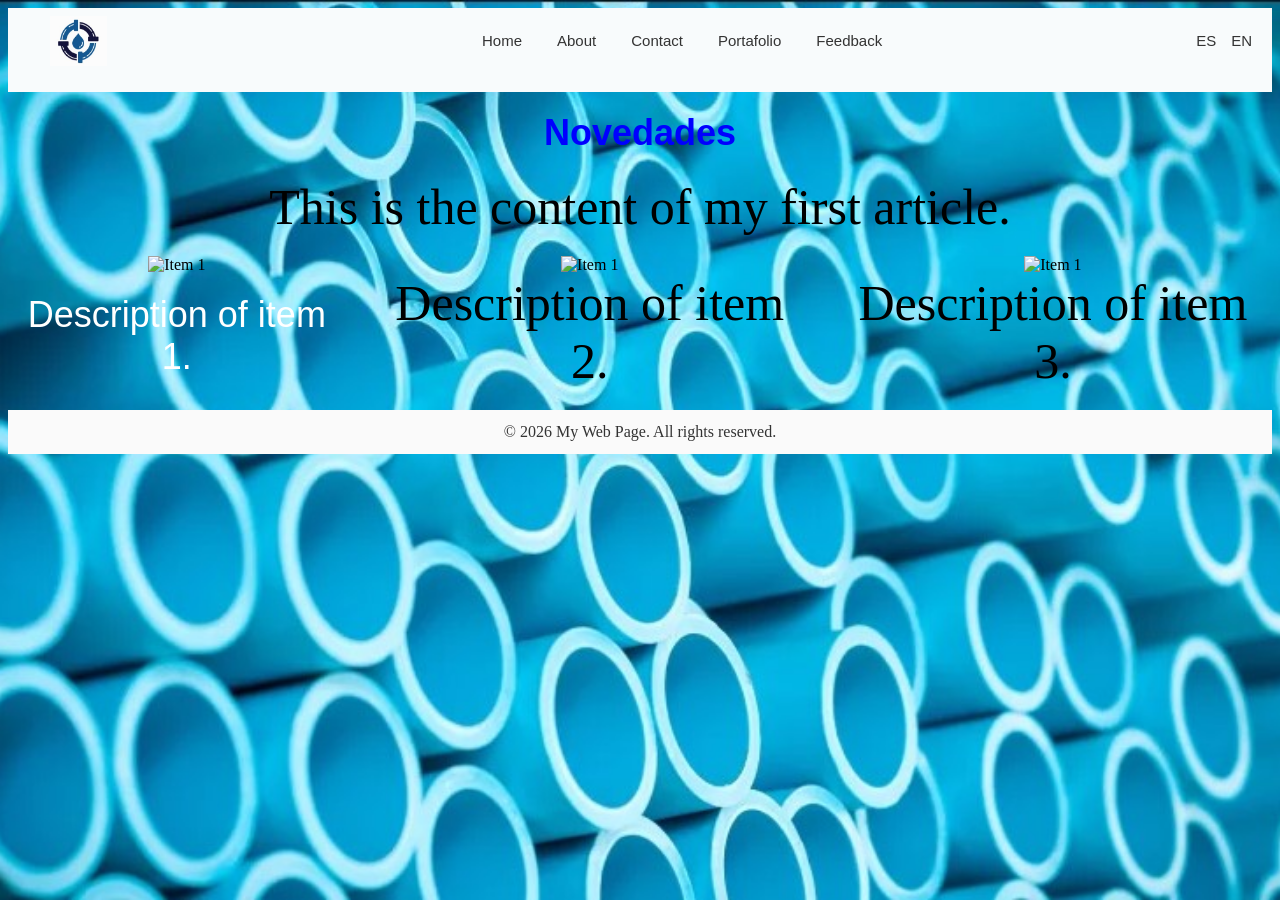
==== index.html @ 145dfaf9 "Se agrega el proyecto" ====
<!DOCTYPE html>
<html>

<head>
    <meta charset="UTF-8">
    <title>Dicent-Guerrero</title>
    <meta name="viewport" content="width=device-width, initial-scale=1.0">
    <link rel="stylesheet" type="text/css" href="style.css">
    <script type="text/javascript">
        /*document.addEventListener("DOMContentLoaded", function() {
            var hijos = [{ "name": "Pepe", "edad":12 },{ "name": "María", "edad":8 },{ "name": "Juan", "edad":22 }];
            elemento = document.getElementById("mainTitle");
            console.log(elemento);
            elemento.addEventListener("click", function() {
                alert("Welcome " + hijos[0].name + " edad: " + hijos[0].edad);
            });
        });
        
        <div class="banner">
        <img src="img/Screenshot 2026-09-08 153840.jpg" alt="Banner">
        </div>*/
    </script>
</head>

<body>
    <header>
        <div class="logo">
            <img src="./img/PipeLogo.jpg" alt="Logo" style="
                height: 50px;
                width: 57px;
            ">
        </div>
        <nav class="navigation-top">
            <ul class="nav-menu">
                <li><a href="Inicio.html">Home</a></li>
                <li><a href="Nosotros.html">About</a></li>
                <li><a href="contactos.html">Contact</a></li>
                <li><a href="portafolio.html">Portafolio</a></li>
                <li><a href="feedback.html">Feedback</a></li>
            </ul>
        </nav>
        <nav class="navigation-languaje">
            <ul class="nav-menu-languaje">
                <li><a href="index.html">ES</a></li>
                <li><a href="index.html">EN</a></li>
            </ul>
        </nav>
    </header>
   
    <content>
        <h1 id="mainTitle">Novedades</h1>
        <p>This is the content of my first article.</p>
          
        </div>
        <div class="items">
            <div class="item">
                <img src="https://images01.nicepagecdn.com/page/61/57/es/plantilla-html-61575.jpg" alt="Item 1">
                <p class="parrafos">Description of item 1.</p>
            </div>
            <div class="item">
                <img src="	https://images01.nicepagecdn.com/page/42/00/es/plantilla-html-42006.jpg" alt="Item 1">
                <p id="parrafos">Description of item 2.</p>
            </div>
            <div class="item">
                <img src="https://images01.nicepagecdn.com/page/55/71/es/plantilla-html-55712.jpg" alt="Item 1">
                <p id="parrafos">Description of item 3.</p>
            </div>
        </div>
    </content>
    <footer>
        <p>&copy; 2026 My Web Page. All rights reserved.</p>
    </footer>
</body>

</html>
---- style.css ----
/* Style de mi pagina */
body{
        /*
        background-color: #5590f5;
        color:rgba(255, 255, 255, 0.945);
        margin: 0;
        font-family: Arial, Helvetica, sans-serif;
        */
        /*https://www.piedmontplastics.com/img/asset/cGFnZV9idWlsZGVyL2JsdWUtcGxhc3RpYy1waXBlcy5qcGc/blue-plastic-pipes.jpg?w=1024&h=512&fit=crop&fm=webp&q=85&s=0ab579f1b108748de3d44974b64e0320 
        */
        
        background-image: url('./img/Screenshot\ 2026-09-08\ 153840.jpg');
        background-repeat: no-repeat;
        background-size: cover;
        background-position: center;
        background-attachment: fixed;
    

    header{
        display: flex;
        font-family: "Plus Jakarta Sans Variable", "Helvetica Neue", Arial, sans-serif;
        background-color:#f8fbfc;
        color: #0b2b47;
        text-align: center;
        padding: 8px 20px;
        justify-content: space-between;
    
        height: 68px;
    
    }
        header .logo{
            width: 100px;
            height: 100px;
            border-radius: 50%;
            margin-right: 20px;
        }


    nav ul {
        display: flex;
        
        }

    nav ul li {
        padding-left: 35px;
        list-style: none;
    }

    nav.navigation-languaje ul li{
        padding-left: 15px;
    }

    nav ul li a
    {
        color: #333333;
        text-decoration: solid;
        font-size: 15px;
        cursor: pointer;
        /*border-bottom-color: (70, 97, 122);*/
        font-family: "Plus Jakarta Sans Variable", "Helvetica Neue", Arial, sans-serif;
    }

    nav ul li a:hover, nav ul li a.active{
        color: #3f82f4;
    }

    .banner{
        width: 100%;
        display: flex;
        justify-content: center;
        align-items: center;
        /* background-color: #3f82f4; */
        color:white;
        height: 330px;
    }

    .banner img{
        width: 100%;
    }

    content{
        text-align: center;
        min-height: calc(100vh - 434px);
    }

    #mainTitle{
        font-family: Arial, Helvetica, sans-serif;
        color:blue;
        cursor: pointer;
        font-size: 36px;
        margin-top: 20px;
    }

    .parrafos{
        font-family: Arial, Helvetica, sans-serif;
        color:white;
        cursor: pointer;
        font-size: 36px;
        margin-top: 20px;
    }
    content p{
        font-size: 50px;
        margin-top: 0px;
        margin-bottom: 20px;
    }

    content .items{
        display: flex;
        justify-content: center;
        margin-top: 20px;
        gap: 25px;
    }

    content .items .item img{
        height: 180px;
        width: 260px;
    }

    footer{
        display: flex;
        justify-content: center;
        align-items: center;
        background-color: #FAFAFA;
        color:#333333;
        height: 44px;
    }
    
}
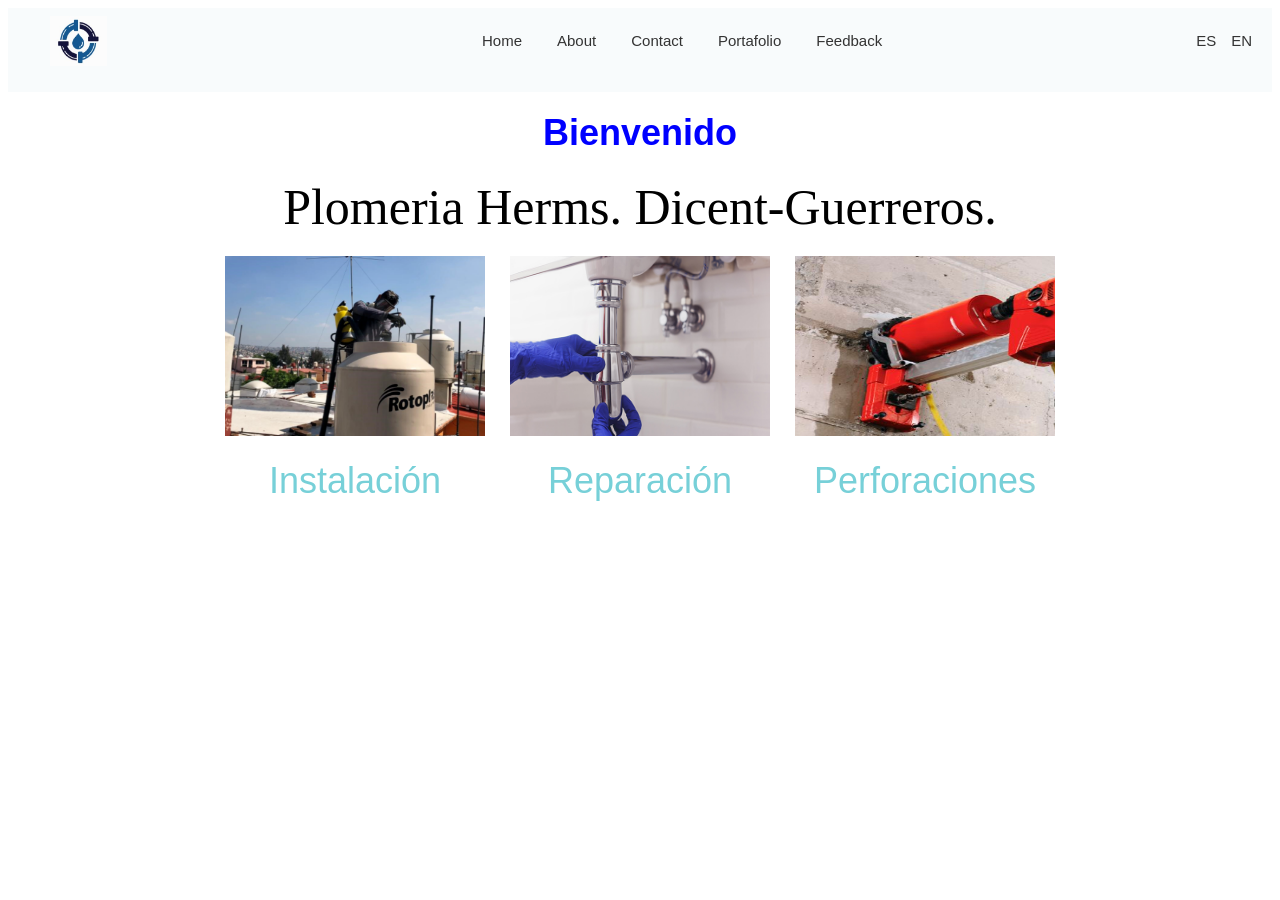
==== commit dea6fa93: "actulizacion" ====
--- a/index.html
+++ b/index.html
@@ -48,28 +48,28 @@
     </header>
    
     <content>
-        <h1 id="mainTitle">Novedades</h1>
-        <p>This is the content of my first article.</p>
+        <h1 id="mainTitle">Bienvenido</h1>
+        <p>Plomeria Herms. Dicent-Guerreros.</p>
           
         </div>
         <div class="items">
             <div class="item">
-                <img src="https://images01.nicepagecdn.com/page/61/57/es/plantilla-html-61575.jpg" alt="Item 1">
-                <p class="parrafos">Description of item 1.</p>
+                <img src="./img/652d59b261a415.37334341.png" alt="Item 1">
+                <p class="parrafos">Instalación</p>
             </div>
             <div class="item">
-                <img src="	https://images01.nicepagecdn.com/page/42/00/es/plantilla-html-42006.jpg" alt="Item 1">
-                <p id="parrafos">Description of item 2.</p>
+                <img src="./img/instalacion-de-fregadero.jpg" alt="Item 1">
+                <p class="parrafos">Reparación</p>
             </div>
             <div class="item">
-                <img src="https://images01.nicepagecdn.com/page/55/71/es/plantilla-html-55712.jpg" alt="Item 1">
-                <p id="parrafos">Description of item 3.</p>
+                <img src="./img/Perforaciones-en-muro-de-hormigon-armado-1.jpg" alt="Item 1">
+                <p class="parrafos">Perforaciones</p>
             </div>
         </div>
     </content>
-    <footer>
+    <!-- <footer>
         <p>&copy; 2026 My Web Page. All rights reserved.</p>
-    </footer>
+    </footer> -->
 </body>
 
 </html>
--- a/style.css
+++ b/style.css
@@ -9,11 +9,11 @@
         /*https://www.piedmontplastics.com/img/asset/cGFnZV9idWlsZGVyL2JsdWUtcGxhc3RpYy1waXBlcy5qcGc/blue-plastic-pipes.jpg?w=1024&h=512&fit=crop&fm=webp&q=85&s=0ab579f1b108748de3d44974b64e0320 
         */
         
-        background-image: url('./img/Screenshot\ 2026-09-08\ 153840.jpg');
+        /* background-image: url('./img/minimalist-construction-pvc-pipes-composition.jpg');
         background-repeat: no-repeat;
         background-size: cover;
         background-position: center;
-        background-attachment: fixed;
+        background-attachment: fixed; */
     
 
     header{
@@ -91,13 +91,7 @@
         margin-top: 20px;
     }
 
-    .parrafos{
-        font-family: Arial, Helvetica, sans-serif;
-        color:white;
-        cursor: pointer;
-        font-size: 36px;
-        margin-top: 20px;
-    }
+
     content p{
         font-size: 50px;
         margin-top: 0px;
@@ -114,6 +108,14 @@
     content .items .item img{
         height: 180px;
         width: 260px;
+    }   
+    
+    .parrafos{
+        font-family: Arial, Helvetica, sans-serif;
+        color:rgb(119, 208, 216);
+        cursor: pointer;
+        font-size: 36px;
+        margin-top: 20px;
     }
 
     footer{
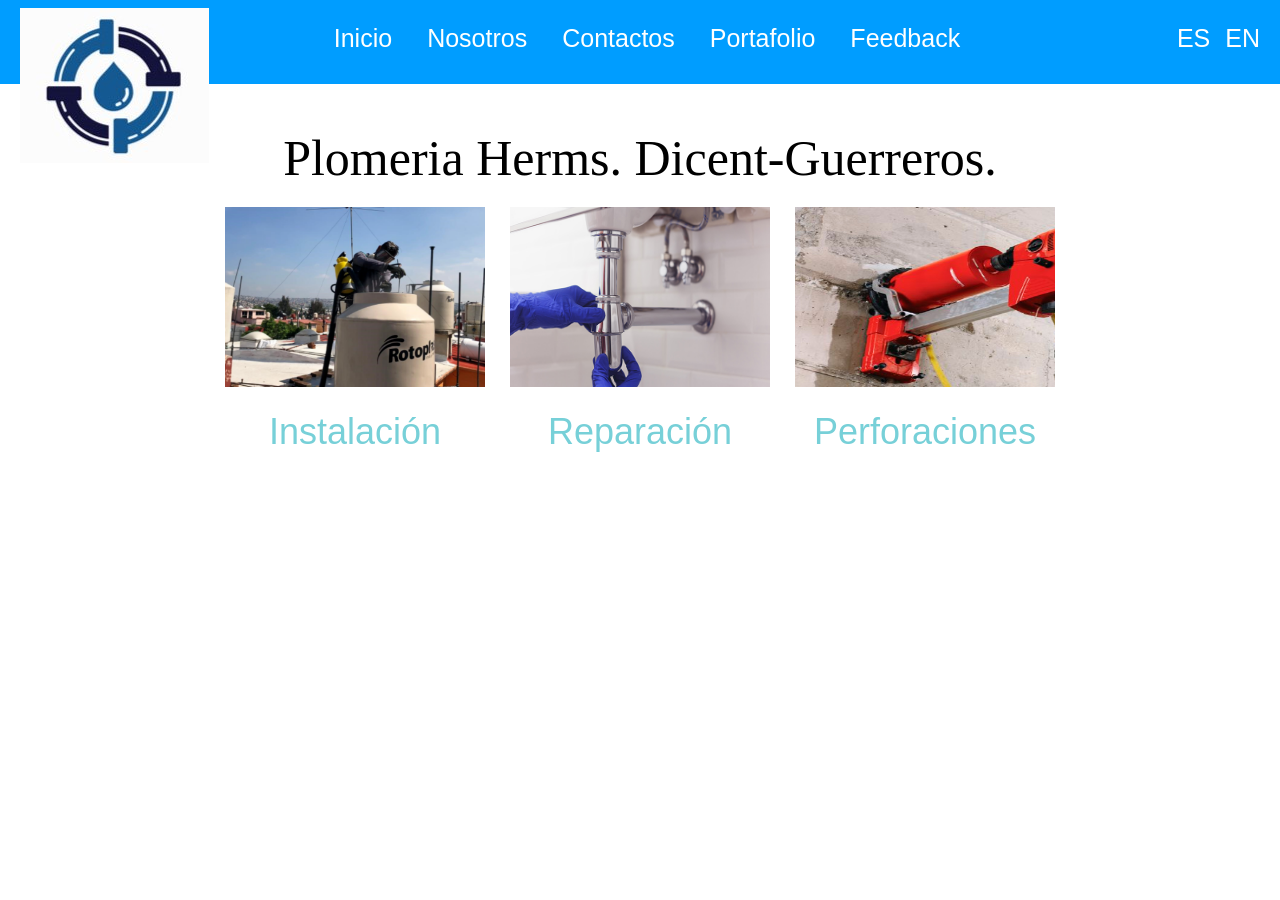
==== commit dfb3f832: "se actulizo vista" ====
--- a/index.html
+++ b/index.html
@@ -25,16 +25,13 @@
 <body>
     <header>
         <div class="logo">
-            <img src="./img/PipeLogo.jpg" alt="Logo" style="
-                height: 50px;
-                width: 57px;
-            ">
+            <img src="./img/PipeLogo.jpg" alt="Logo">
         </div>
         <nav class="navigation-top">
             <ul class="nav-menu">
-                <li><a href="Inicio.html">Home</a></li>
-                <li><a href="Nosotros.html">About</a></li>
-                <li><a href="contactos.html">Contact</a></li>
+                <li><a href="http://127.0.0.1:5500/index.html">Inicio</a></li>
+                <li><a href="Nosotros.html">Nosotros</a></li>
+                <li><a href="contactos.html">Contactos</a></li>
                 <li><a href="portafolio.html">Portafolio</a></li>
                 <li><a href="feedback.html">Feedback</a></li>
             </ul>
--- a/style.css
+++ b/style.css
@@ -17,10 +17,14 @@
     
 
     header{
+        right: 0px;
+        left: 0px; 
         display: flex;
         font-family: "Plus Jakarta Sans Variable", "Helvetica Neue", Arial, sans-serif;
-        background-color:#f8fbfc;
-        color: #0b2b47;
+        position: fixed;
+        top:0%;
+        background-color:rgb(0, 157, 255);
+        color: white;
         text-align: center;
         padding: 8px 20px;
         justify-content: space-between;
@@ -28,12 +32,13 @@
         height: 68px;
     
     }
-        header .logo{
-            width: 100px;
-            height: 100px;
-            border-radius: 50%;
-            margin-right: 20px;
-        }
+
+    header .logo{
+        height: 50px;
+        width: 57px;
+        border-radius: 50%;
+        margin-right: 20px;
+    }
 
 
     nav ul {
@@ -52,9 +57,9 @@
 
     nav ul li a
     {
-        color: #333333;
+        color: white;
         text-decoration: solid;
-        font-size: 15px;
+        font-size: 25px;
         cursor: pointer;
         /*border-bottom-color: (70, 97, 122);*/
         font-family: "Plus Jakarta Sans Variable", "Helvetica Neue", Arial, sans-serif;
@@ -69,8 +74,6 @@
         display: flex;
         justify-content: center;
         align-items: center;
-        /* background-color: #3f82f4; */
-        color:white;
         height: 330px;
     }
 
@@ -84,10 +87,11 @@
     }
 
     #mainTitle{
+        margin-top: 105px;
         font-family: Arial, Helvetica, sans-serif;
         color:blue;
         cursor: pointer;
-        font-size: 36px;
+        font-size:60px;
         margin-top: 20px;
     }
 
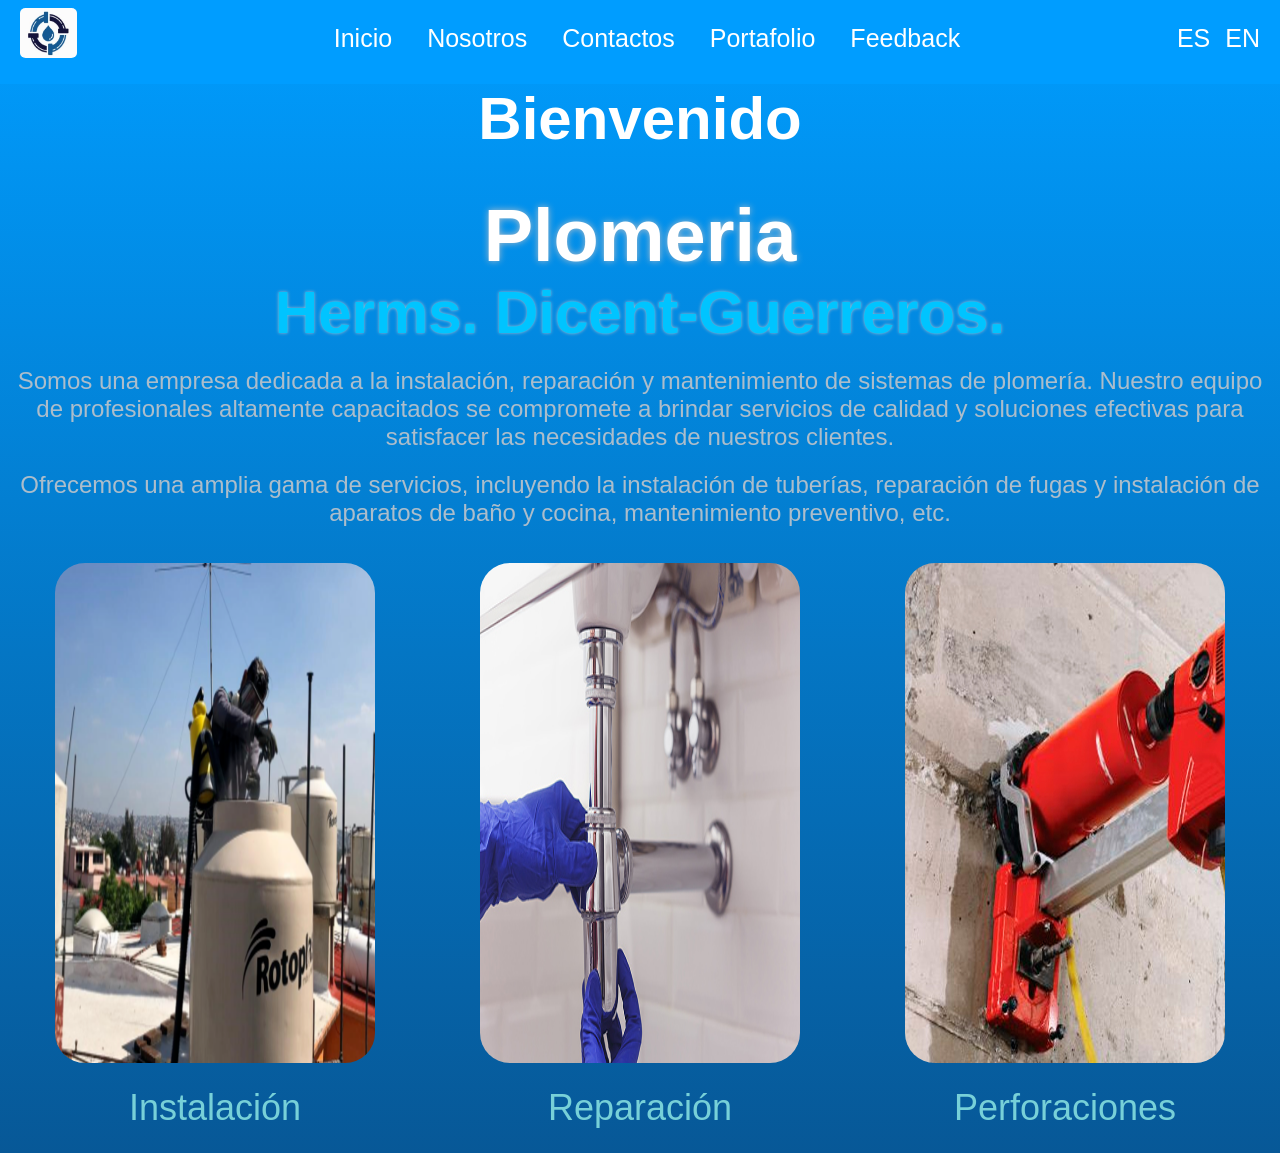
==== commit bb28295a: "cambia tipo de letra, color y se añade efecto hover" ====
--- a/index.html
+++ b/index.html
@@ -46,22 +46,29 @@
    
     <content>
         <h1 id="mainTitle">Bienvenido</h1>
-        <p>Plomeria Herms. Dicent-Guerreros.</p>
-          
+        <span id="block">Plomeria </span>
+        <span id="block-text">Herms. Dicent-Guerreros.</span>
+        <div id="mainContent">   
+            <p>Somos una empresa dedicada a la instalación, reparación y mantenimiento de sistemas de plomería. Nuestro equipo de profesionales altamente capacitados se compromete a brindar servicios de calidad y soluciones efectivas para satisfacer las necesidades de nuestros clientes.</p>
+            <p>Ofrecemos una amplia gama de servicios, incluyendo la instalación de tuberías, reparación de fugas y instalación de aparatos de baño y cocina, mantenimiento preventivo, etc.</p>
         </div>
+        
         <div class="items">
-            <div class="item">
+            <figure>
                 <img src="./img/652d59b261a415.37334341.png" alt="Item 1">
-                <p class="parrafos">Instalación</p>
-            </div>
-            <div class="item">
+                <figcaption>Instalación</figcaption>
+            </figure>
+
+            <figure>
                 <img src="./img/instalacion-de-fregadero.jpg" alt="Item 1">
-                <p class="parrafos">Reparación</p>
-            </div>
-            <div class="item">
+                <figcaption>Reparación</figcaption>
+            </figure>
+
+            <figure>
                 <img src="./img/Perforaciones-en-muro-de-hormigon-armado-1.jpg" alt="Item 1">
-                <p class="parrafos">Perforaciones</p>
-            </div>
+                <figcaption>Perforaciones</figcaption>
+            </figure>
+
         </div>
     </content>
     <!-- <footer>
--- a/style.css
+++ b/style.css
@@ -1,15 +1,16 @@
 /* Style de mi pagina */
 body{
-        /*
-        background-color: #5590f5;
-        color:rgba(255, 255, 255, 0.945);
+        background:linear-gradient(to bottom, #009dff, #075897);
+        
+        
+        /* color:rgba(255, 255, 255, 0.945);
         margin: 0;
         font-family: Arial, Helvetica, sans-serif;
-        */
-        /*https://www.piedmontplastics.com/img/asset/cGFnZV9idWlsZGVyL2JsdWUtcGxhc3RpYy1waXBlcy5qcGc/blue-plastic-pipes.jpg?w=1024&h=512&fit=crop&fm=webp&q=85&s=0ab579f1b108748de3d44974b64e0320 
-        */
         
-        /* background-image: url('./img/minimalist-construction-pvc-pipes-composition.jpg');
+        https://www.piedmontplastics.com/img/asset/cGFnZV9idWlsZGVyL2JsdWUtcGxhc3RpYy1waXBlcy5qcGc/blue-plastic-pipes.jpg?w=1024&h=512&fit=crop&fm=webp&q=85&s=0ab579f1b108748de3d44974b64e0320 
+        
+        
+        background-image: url('./img/minimalist-construction-pvc-pipes-composition.jpg');
         background-repeat: no-repeat;
         background-size: cover;
         background-position: center;
@@ -23,7 +24,7 @@
         font-family: "Plus Jakarta Sans Variable", "Helvetica Neue", Arial, sans-serif;
         position: fixed;
         top:0%;
-        background-color:rgb(0, 157, 255);
+        background-color:#009dff;
         color: white;
         text-align: center;
         padding: 8px 20px;
@@ -33,10 +34,10 @@
     
     }
 
-    header .logo{
+    .logo img{
         height: 50px;
         width: 57px;
-        border-radius: 50%;
+        border-radius: 10%;
         margin-right: 20px;
     }
 
@@ -85,37 +86,68 @@
         text-align: center;
         min-height: calc(100vh - 434px);
     }
-
-    #mainTitle{
-        margin-top: 105px;
-        font-family: Arial, Helvetica, sans-serif;
-        color:blue;
-        cursor: pointer;
-        font-size:60px;
-        margin-top: 20px;
-    }
-
-
     content p{
-        font-size: 50px;
+        /* font-size: 50px; */
         margin-top: 0px;
         margin-bottom: 20px;
     }
+    #block{
+        display: block;
+        font-family: "Plus Jakarta Sans Variable", "Helvetica Neue", Arial, sans-serif;
+        font-weight: bold;
+        color:white;
+        font-size: 74px;
+        text-shadow: 0px 0px 7px #acbdcb;        
+    }
+    #block-text{
+        font-family: "Plus Jakarta Sans Variable", "Helvetica Neue", Arial, sans-serif;
+        color:#00c4ff;
+        font-size: 60px;
+        font-weight: bold;
+        display: block;
+        text-shadow: 0px 0px 3.5px #acbdcb;        
+
+
+    }
+    #mainTitle{
+        margin-top: 84px;
+        font-family:Helvetica , sans-serif, Arial ;
+        color:white;
+        cursor: pointer;
+        font-size:60px;
+    }
+    #mainContent{
+
+        margin-top: 20px;
+        font-family: Helvetica,Plus Jakarta Sans Variable;
+        /* font-family: Arial,  sans-serif; */
+        color:#acbdcb;
+        font-size: 24px;
+        /*FF6200 sapote duro*/
+    }
+
 
     content .items{
         display: flex;
         justify-content: center;
         margin-top: 20px;
         gap: 25px;
+
     }
 
-    content .items .item img{
-        height: 180px;
-        width: 260px;
+    content figure img{
+        height: 500px;
+        width: 320px;
+        border-radius: 30px;
     }   
+    content figure img:hover{
+        transform: scale(1.2);
+        transition: all 0.4s ease-in-out 0.2s;
+
+    }
     
-    .parrafos{
-        font-family: Arial, Helvetica, sans-serif;
+    figcaption{
+        font-family: Helvetica, Arial, sans-serif;
         color:rgb(119, 208, 216);
         cursor: pointer;
         font-size: 36px;
